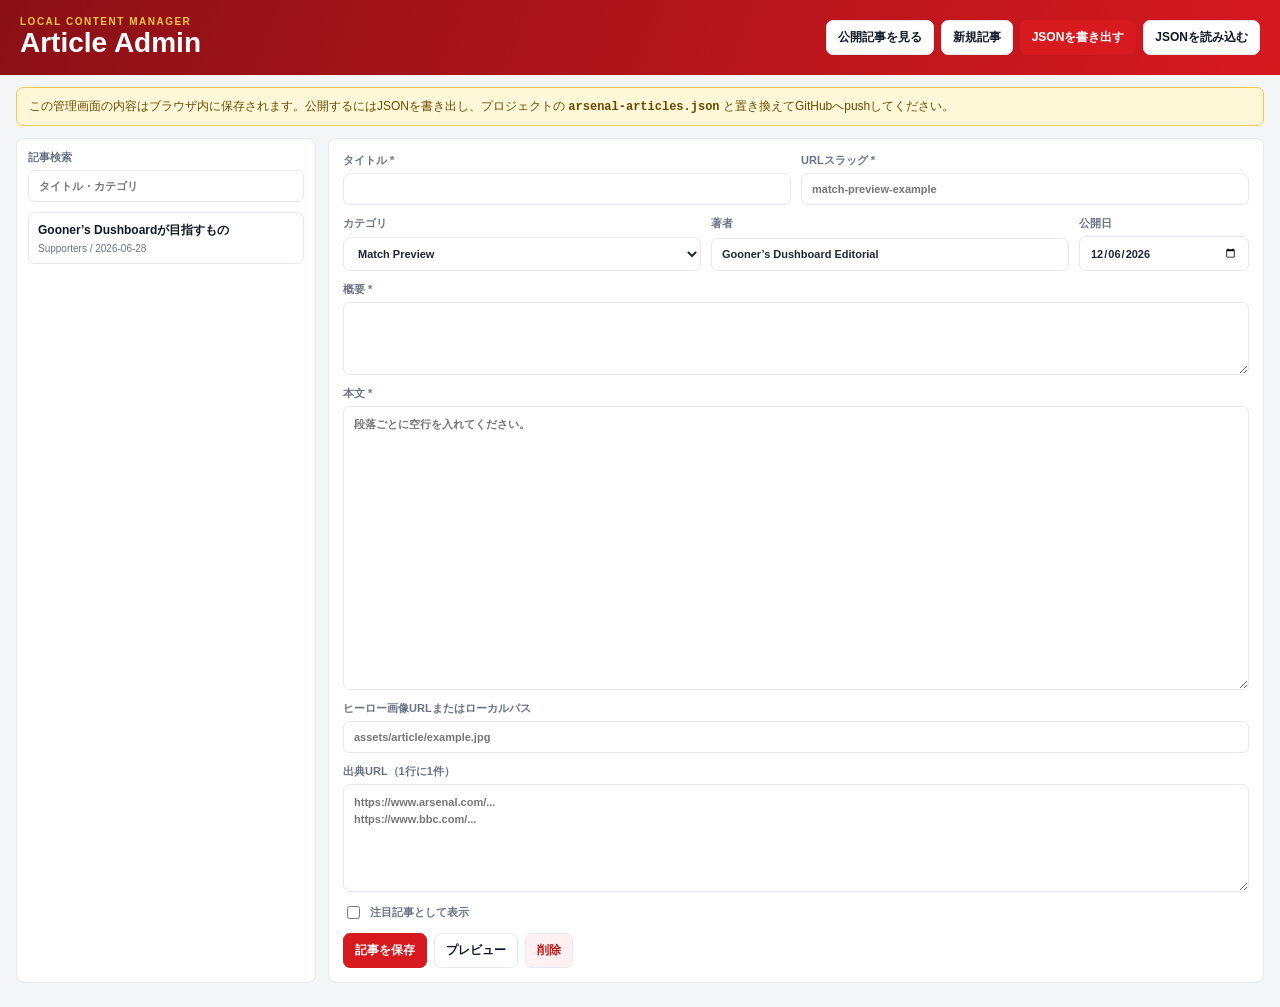
==== arsenal-admin.html @ 59a78363 "Add article admin and publishing system" ====
<!DOCTYPE html>
<html lang="ja">
<head>
  <meta charset="UTF-8">
  <meta name="viewport" content="width=device-width, initial-scale=1.0">
  <meta name="robots" content="noindex, nofollow">
  <title>Article Admin | Gooner’s Dushboard</title>
  <link rel="stylesheet" href="arsenal-admin.css">
</head>
<body>
  <header class="admin-header">
    <div>
      <p>LOCAL CONTENT MANAGER</p>
      <h1>Article Admin</h1>
    </div>
    <div class="header-actions">
      <a href="arsenal-articles.html" target="_blank">公開記事を見る</a>
      <button id="newArticle" type="button">新規記事</button>
      <button id="exportArticles" type="button" class="primary">JSONを書き出す</button>
      <label class="import-button">JSONを読み込む<input id="importArticles" type="file" accept="application/json"></label>
    </div>
  </header>

  <div class="admin-notice">
    この管理画面の内容はブラウザ内に保存されます。公開するにはJSONを書き出し、プロジェクトの
    <code>arsenal-articles.json</code> と置き換えてGitHubへpushしてください。
  </div>

  <main class="admin-layout">
    <aside class="article-sidebar">
      <label class="search-field">
        <span>記事検索</span>
        <input id="articleSearch" type="search" placeholder="タイトル・カテゴリ">
      </label>
      <div class="article-list" id="adminArticleList"></div>
    </aside>

    <section class="editor-panel">
      <form id="articleForm">
        <input id="articleId" type="hidden">
        <div class="form-grid two-columns">
          <label>
            <span>タイトル *</span>
            <input id="articleTitle" required maxlength="100">
          </label>
          <label>
            <span>URLスラッグ *</span>
            <input id="articleSlug" required pattern="[a-z0-9-]+" placeholder="match-preview-example">
          </label>
        </div>

        <div class="form-grid three-columns">
          <label>
            <span>カテゴリ</span>
            <select id="articleCategory">
              <option>Match Preview</option>
              <option>Match Review</option>
              <option>Transfer</option>
              <option>Player</option>
              <option>Supporters</option>
              <option>Opinion</option>
            </select>
          </label>
          <label>
            <span>著者</span>
            <input id="articleAuthor" value="Gooner’s Dushboard Editorial">
          </label>
          <label>
            <span>公開日</span>
            <input id="articlePublishedAt" type="date">
          </label>
        </div>

        <label>
          <span>概要 *</span>
          <textarea id="articleSummary" required maxlength="220" rows="3"></textarea>
        </label>

        <label>
          <span>本文 *</span>
          <textarea id="articleBody" required rows="15" placeholder="段落ごとに空行を入れてください。"></textarea>
        </label>

        <label>
          <span>ヒーロー画像URLまたはローカルパス</span>
          <input id="articleImage" placeholder="assets/article/example.jpg">
        </label>

        <label>
          <span>出典URL（1行に1件）</span>
          <textarea id="articleSources" rows="5" placeholder="https://www.arsenal.com/...&#10;https://www.bbc.com/..."></textarea>
        </label>

        <label class="checkbox-label">
          <input id="articleFeatured" type="checkbox">
          <span>注目記事として表示</span>
        </label>

        <div class="form-actions">
          <button class="primary" type="submit">記事を保存</button>
          <button id="previewArticle" type="button">プレビュー</button>
          <button id="deleteArticle" type="button" class="danger">削除</button>
          <span id="adminMessage" aria-live="polite"></span>
        </div>
      </form>
    </section>
  </main>

  <dialog id="previewDialog">
    <button id="closePreview" type="button">閉じる</button>
    <article id="previewContent"></article>
  </dialog>

  <script src="arsenal-admin.js"></script>
</body>
</html>
---- arsenal-admin.css ----
:root { --red:#d71920; --deep:#8a1016; --navy:#111827; --ink:#202733; --muted:#697386; --line:#e6e8ee; --paper:#f5f6f8; }
* { box-sizing: border-box; }
body { margin:0; color:var(--ink); background:var(--paper); font-family:Arial,"Yu Gothic",Meiryo,sans-serif; }
button,input,textarea,select { font:inherit; }
button,.import-button,a { border:1px solid var(--line); border-radius:7px; padding:8px 11px; color:var(--navy); background:white; cursor:pointer; text-decoration:none; font-size:12px; font-weight:800; }
button.primary,.primary { border-color:var(--red); color:white; background:var(--red); }
button.danger { color:#b91c1c; background:#fff1f2; }
.admin-header { display:flex; align-items:center; justify-content:space-between; gap:20px; padding:16px 20px; color:white; background:linear-gradient(110deg,var(--deep),var(--red)); }
.admin-header p,.admin-header h1 { margin:0; }
.admin-header p { color:#f4c542; font-size:10px; font-weight:900; letter-spacing:.15em; }
.admin-header h1 { font-size:28px; }
.header-actions { display:flex; flex-wrap:wrap; gap:7px; }
.import-button input { display:none; }
.admin-notice { margin:12px 16px 0; border:1px solid #f2c94c; border-radius:7px; padding:10px 12px; color:#6b4a00; background:#fff8d8; font-size:12px; }
.admin-notice code { font-weight:900; }
.admin-layout { display:grid; grid-template-columns:300px minmax(0,1fr); gap:12px; padding:12px 16px 24px; }
.article-sidebar,.editor-panel { border:1px solid var(--line); border-radius:8px; background:white; }
.article-sidebar { padding:11px; }
.search-field,label { display:grid; gap:5px; color:var(--muted); font-size:11px; font-weight:800; }
input,textarea,select { width:100%; border:1px solid var(--line); border-radius:7px; padding:9px 10px; color:var(--ink); background:white; }
textarea { resize:vertical; line-height:1.6; }
.article-list { display:grid; gap:7px; margin-top:10px; }
.admin-article-item { border:1px solid var(--line); border-radius:7px; padding:9px; cursor:pointer; }
.admin-article-item.is-active { border-color:var(--red); background:#fff5f5; }
.admin-article-item strong,.admin-article-item span { display:block; }
.admin-article-item strong { color:var(--navy); font-size:12px; }
.admin-article-item span { margin-top:4px; color:var(--muted); font-size:10px; }
.editor-panel { padding:14px; }
#articleForm { display:grid; gap:11px; }
.form-grid { display:grid; gap:10px; }
.two-columns { grid-template-columns:1fr 1fr; }
.three-columns { grid-template-columns:1fr 1fr 170px; }
.checkbox-label { display:flex; align-items:center; gap:7px; }
.checkbox-label input { width:auto; accent-color:var(--red); }
.form-actions { display:flex; flex-wrap:wrap; align-items:center; gap:7px; }
#adminMessage { color:#15803d; font-size:11px; font-weight:800; }
dialog { width:min(850px,calc(100% - 30px)); max-height:88vh; overflow:auto; border:0; border-radius:8px; padding:20px; box-shadow:0 20px 60px rgba(0,0,0,.3); }
dialog::backdrop { background:rgba(17,24,39,.7); }
#previewContent h1 { color:var(--navy); }
#previewContent p { line-height:1.8; }
@media(max-width:850px){ .admin-header{align-items:flex-start;flex-direction:column}.admin-layout{grid-template-columns:1fr}.two-columns,.three-columns{grid-template-columns:1fr} }
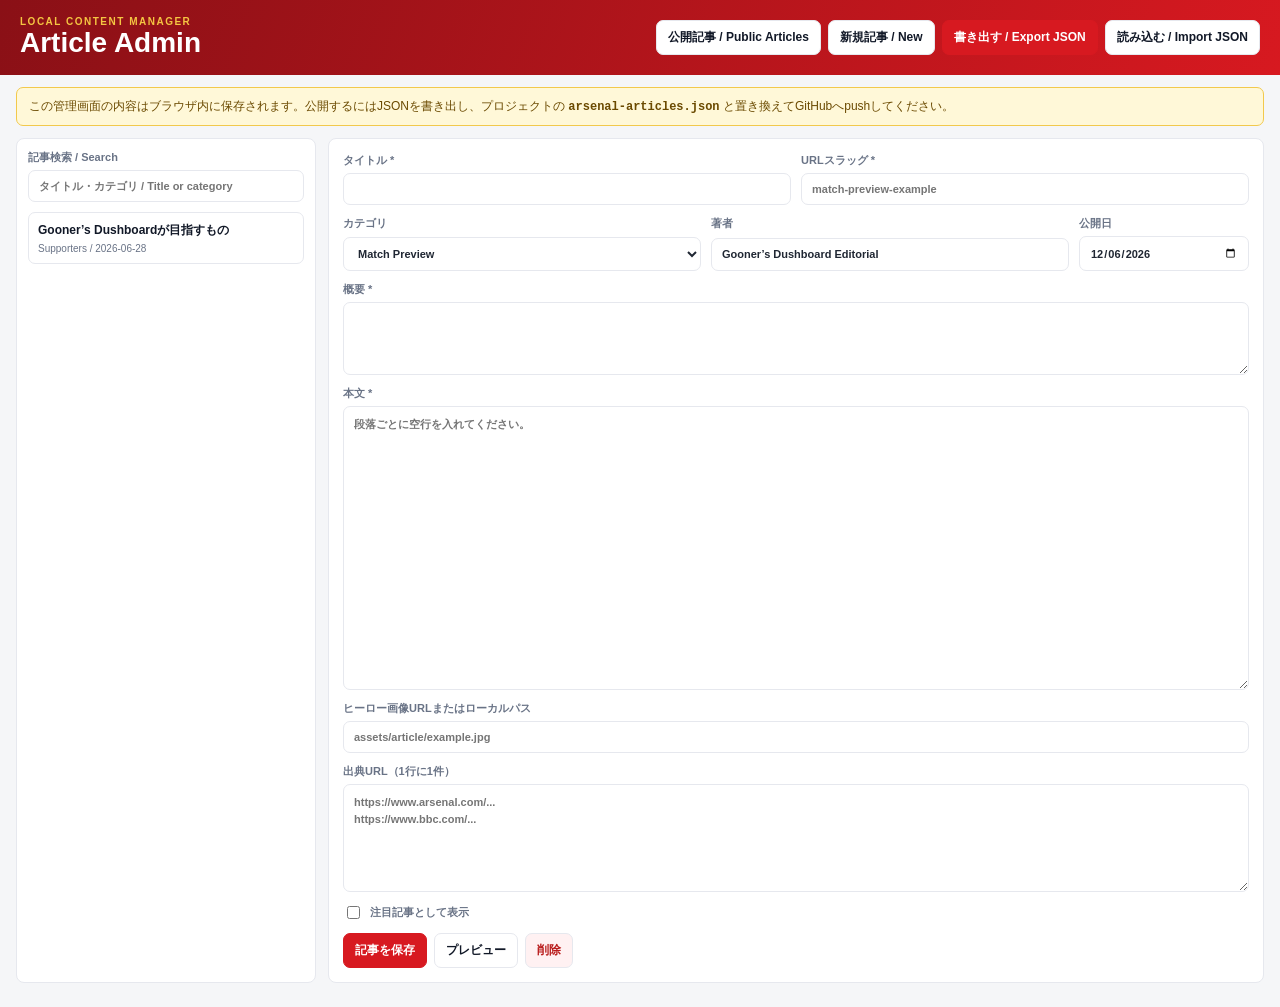
==== commit 0c0b4d4f: "Expand bilingual navigation and homepage hub" ====
--- a/arsenal-admin.html
+++ b/arsenal-admin.html
@@ -14,10 +14,10 @@
       <h1>Article Admin</h1>
     </div>
     <div class="header-actions">
-      <a href="arsenal-articles.html" target="_blank">公開記事を見る</a>
-      <button id="newArticle" type="button">新規記事</button>
-      <button id="exportArticles" type="button" class="primary">JSONを書き出す</button>
-      <label class="import-button">JSONを読み込む<input id="importArticles" type="file" accept="application/json"></label>
+      <a href="arsenal-articles.html" target="_blank">公開記事 / Public Articles</a>
+      <button id="newArticle" type="button">新規記事 / New</button>
+      <button id="exportArticles" type="button" class="primary">書き出す / Export JSON</button>
+      <label class="import-button">読み込む / Import JSON<input id="importArticles" type="file" accept="application/json"></label>
     </div>
   </header>
 
@@ -29,8 +29,8 @@
   <main class="admin-layout">
     <aside class="article-sidebar">
       <label class="search-field">
-        <span>記事検索</span>
-        <input id="articleSearch" type="search" placeholder="タイトル・カテゴリ">
+        <span>記事検索 / Search</span>
+        <input id="articleSearch" type="search" placeholder="タイトル・カテゴリ / Title or category">
       </label>
       <div class="article-list" id="adminArticleList"></div>
     </aside>
